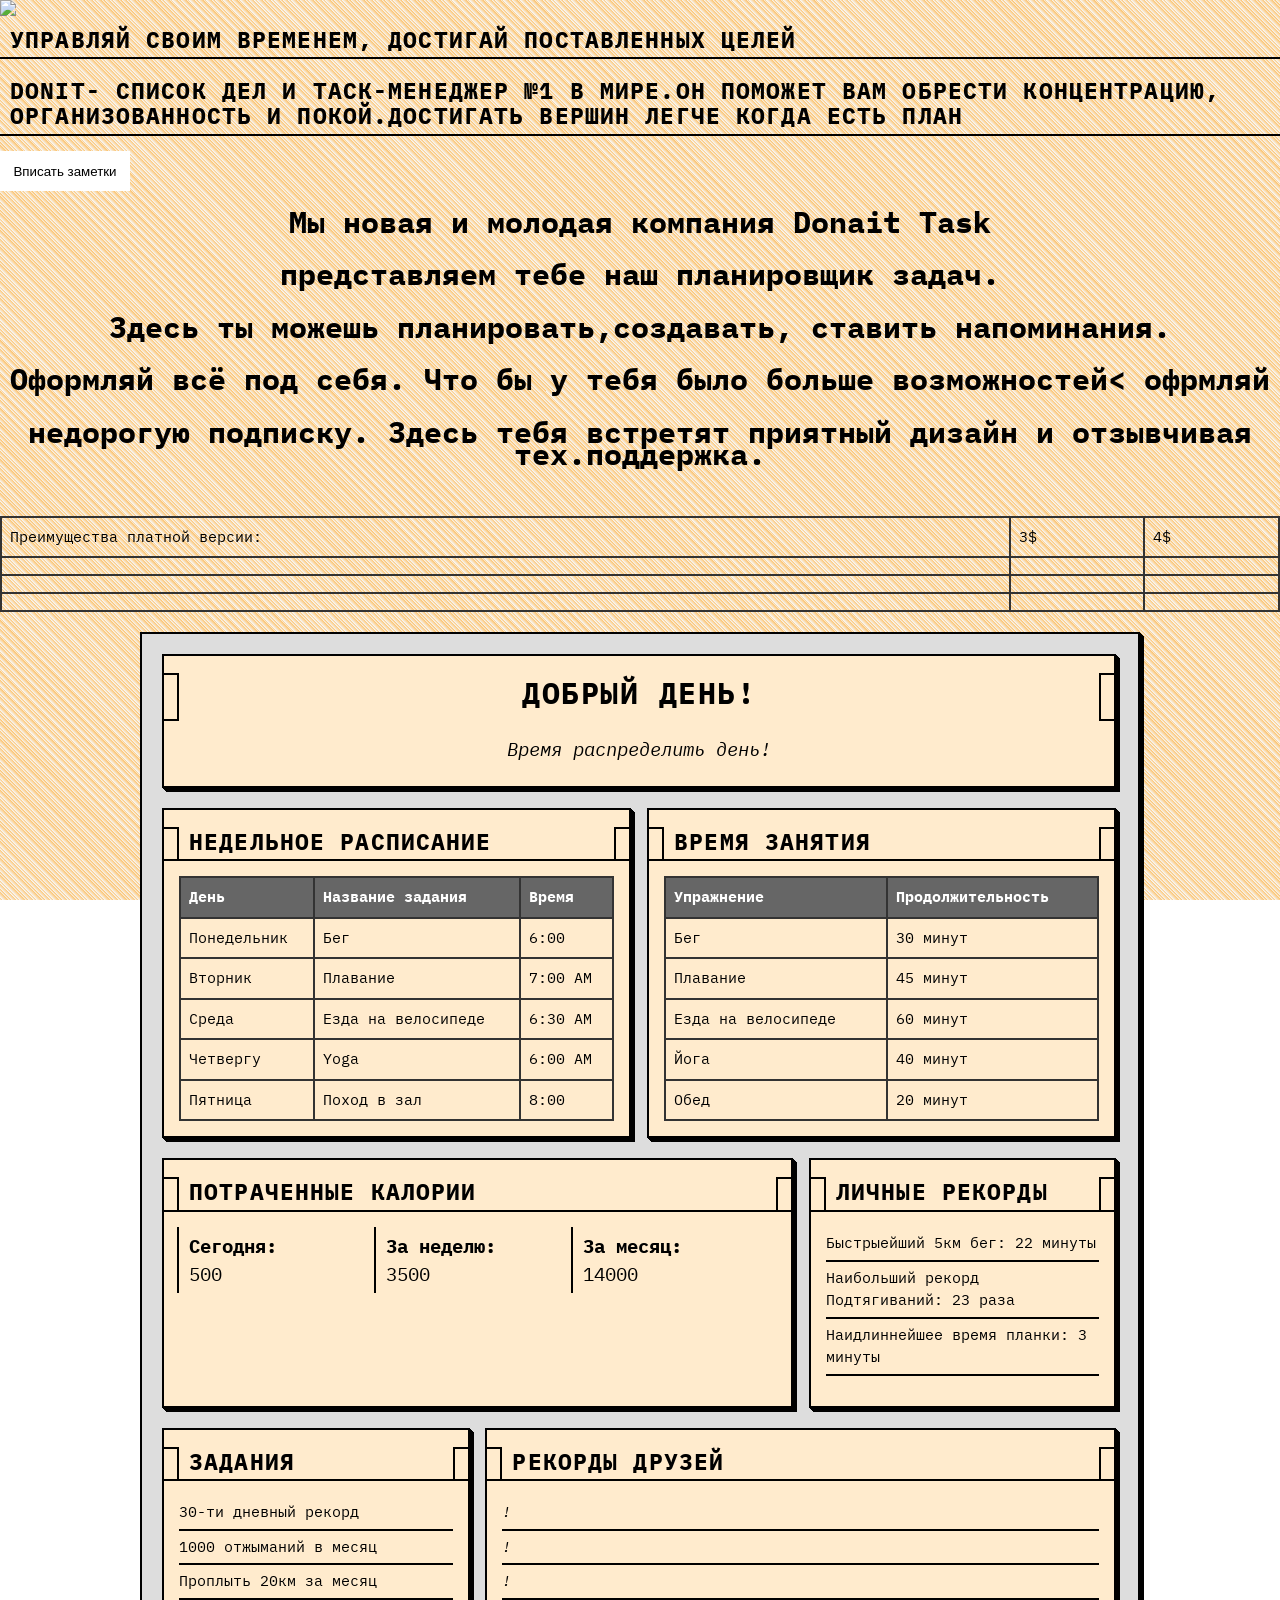
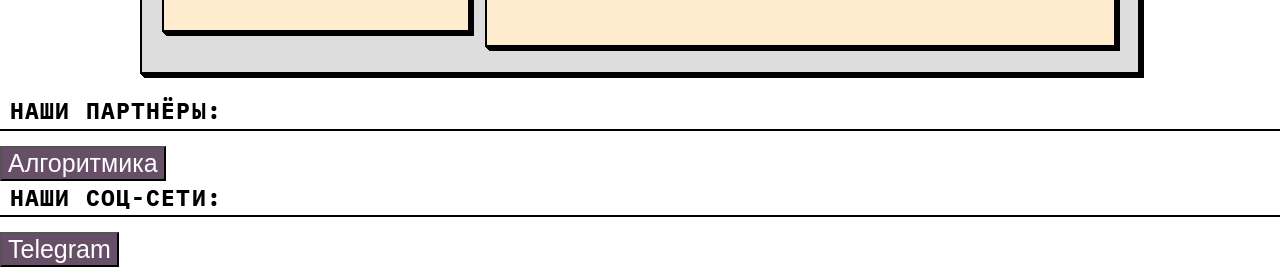
==== index.html @ 96be60a7 "Update index.html" ====
<!DOCTYPE html>
<head><link rel="stylesheet" href="style.css">
    <script src="script.js"></script></head>

<header>
    <img src="blob:https://web.tlgrm.app/0fb5d2e6-d842-43a3-a699-af53b377b1a2> 
    <div class='language-button'><img src="C:\Users\User\Downloads\free-icon-font-globe-3917538.png"></div>
</div>
</header> 

<body>
<main>
<h2>Управляй своим временем, достигай поставленных целей</h2>
<h2>Donit- список дел и таск-менеджер №1 в мире.Он поможет вам обрести концентрацию, организованность и покой.Достигать вершин легче когда есть план</h2>


</div>

<button class="start-btn" onclick="location.href='https://a1schann.github.io/doneit2/'">Вписать заметки</button>

<img src="" alt="">
<div class="mi"><h1 >Мы новая и молодая компания Donait Task<p> представляем тебе наш планировщик задач.<p> Здесь ты можешь планировать,создавать, ставить напоминания.<p> Оформляй всё под себя. Что бы у тебя было больше возможностей< офрмляй<p> недорогую подписку. Здесь тебя встретят приятный дизайн и отзывчивая тех.поддержка.</h1></div>

</main>
<table>
    <tr>
        <td>Преимущества платной версии:</td>
        <td>3$</td>
        <td>4$</td>
    </tr>
    <tr>
        <td></td>
        <td></td>
        <td></td>
    </tr>
    <tr>
        <td></td>
        <td></td>
        <td></td>
    </tr>
    <tr>
        <td></td>
        <td></td>
        <td></td>
    </tr>
</table>
<div class="dashboard">

    <div class="profile">
     <h2>Добрый день!</h2>
     <p>Время распределить день!</p>
   
    </div>
   
    <div class="schedule-table">
     <h2>Недельное расписание</h2>
     <div class="table-wrap">
      <table>
       <tr>
        <th>День</th>
        <th>Название задания</th>
        <th>Время</th>
       </tr>
       <tr>
        <td>Понедельник</td>
        <td>Бег</td>
        <td>6:00</td>
       </tr>
       <tr>
        <td>Вторник</td>
        <td>Плавание</td>
        <td>7:00 AM</td>
       </tr>
       <tr>
        <td>Среда</td>
        <td>Езда на велосипеде</td>
        <td>6:30 AM</td>
       </tr>
       <tr>
        <td>Четвергy</td>
        <td>Yoga</td>
        <td>6:00 AM</td>
       </tr>
       <tr>
        <td>Пятница</td>
        <td>Поход в зал</td>
        <td>8:00 </td>
       </tr>
      </table>
     </div>
    </div>
   
    <div class="exercise-table">
     <h2>Время занятия</h2>
     <div class="table-wrap">
      <table>
       <tr>
        <th>Упражнение</th>
        <th>Продолжительность</th>
       </tr>
       <tr>
        <td>Бег</td>
        <td>30 минут</td>
       </tr>
       <tr>
        <td>Плавание</td>
        <td>45 минут</td>
       </tr>
       <tr>
        <td>Езда на велосипеде</td>
        <td>60 минут</td>
       </tr>
       <tr>
        <td>Йога</td>
        <td>40 минут</td>
       </tr>
       <tr>
        <td>Обед</td>
        <td>20 минут</td>
       </tr>
      </table>
     </div>
    </div>
   
    <div class="calories">
     <h2>Потраченные калории</h2>
     <div><strong>Сегодня:</strong> 500</div>
     <div><strong>За неделю:</strong> 3500</div>
     <div><strong>За месяц:</strong> 14000</div>
    </div>
   
    <div class="personal-bests">
     <h2>Личные рекорды</h2>
     <ul>
      <li>Быстрыейший 5км бег: 22 минуты</li>
      <li>Наибольший рекорд Подтягиваний: 23 раза</li></li>
      <li>Наидлиннейшее время планки: 3 минуты</li>
     </ul>
    </div>
   
    <div class="challenges">
     <h2>Задания</h2>
     <ul>
      <li>30-ти дневный рекорд</li>
      <li>1000 отжыманий в месяц</li>
      <li>Проплыть 20км за месяц</li>
   
     </ul>
    </div>
   
    <div class="activity-feed">
     <h2>Рекорды друзей</h2>
     <ul>
      <li>!</li>
      <li>!</li>
      <li>!</li>
     </ul>
    </div>
   
   </div>
   
   </body>


<footer>
    <h2>Наши партнёры:</h2>
    <button class="btn-16" onclick="location.href='https://algoritmika.org/ru'">Алгоритмика</button>

    <h2>Наши соц-сети:</h2>
    <button class="btn-15" onclick="location.href='https://t.me/doneitPlan'">Telegram</button>
</footer>
</html>
---- style.css ----
@import url("https://fonts.googleapis.com/css2?family=IBM+Plex+Mono:ital,wght@0,400;0,700;1,400;1,700&display=swap");

*,
*::before,
*::after {
	box-sizing: border-box;
}

::selection {
	background: #333;
	color: #eee;
}

body {
	font-family: "IBM Plex Mono", monospace;
	
	margin: 0;
	position: relative;
	line-height: 1.5em;
	font-size: 15px;
	background: repeating-linear-gradient(
		45deg,
		#f7f7f7,
		#fcc573 2px,
		#f7f7f7 2px,
		#fcc573 6px
	);
	background-attachment: fixed;
}

.dashboard {
	display: grid;
	grid-template-columns: repeat(6, 15.25%);
	grid-gap: 0 1.67%;
	margin: 20px auto;
	padding: 20px;
	border: 2px solid;
	width: 1000px;
	max-width: calc(100% - 40px);
	background: #ddd;
	box-shadow: 1px 1px, 2px 2px, 3px 3px, 4px 4px;
}

.dashboard > div {
	margin-bottom: 20px;
	padding: 15px;
	background-color: #FFEBCD;
	border: 2px solid;
	grid-column: 1 / 7;
	box-shadow: inherit;
}

.dashboard > div:hover {
	background: #fff;
	color: black;
	
}

.dashboard > div:last-of-type {
	margin-bottom: 5px;
	
}

.table-wrap {
	max-width: 100%;
	overflow-x: auto;
	
}

h2 {
	font-size: 1.5em;
	line-height: 1.1em;
	text-transform: uppercase;
	letter-spacing: 0.05em;
	margin-top: 0;
	padding: 5px 10px;
	margin-bottom: 15px;
	border-bottom: 2px solid;
	position: relative;
}

h2::before,
h2::after {
	content: "";
	position: absolute;
	bottom: -2px;
	width: 15px;
	height: 100%;
	left: -15px;
	border: 2px solid;
	border-left: none;
	vertical-align: text-bottom;
}

h2::after {
	left: unset;
	right: -15px;
	border-right: none;
	border-left: 2px solid;
}

table {
	width: 100%;
	border-collapse: collapse;
}

th,
td {
	border: 2px solid #333;
	padding: 8px;
	text-align: left;
}

tr:hover td {
	background: #eee;
}

th {
	background-color: #666;
	color: #fff;
}

ul {
	list-style-type: none;
	padding: 0;
}

li {
	padding: 5px 0;
	border-bottom: 2px solid;
}

.calories div {
	font-size: 1.25em;
	line-height: 1.5em;
	border-bottom: 2px solid;
	padding: 5px 0;
}

.profile {
	text-align: center;
}

.profile h2 {
	font-size: 2em;
	padding-bottom: 10px;
	border: none;
}

.profile p {
	font-size: 1.25em;
	font-style: italic;
	margin-bottom: 10px;
}

.dashboard .activity-feed li {
	font-style: italic;
}

@media (min-width: 767px) {
	.dashboard .schedule-table {
		grid-column: 1 / 4;
	}
	.dashboard .exercise-table {
		grid-column: 4 / 7;
	}
	.dashboard .calories {
		grid-column: 1 / 5;
	}
	.dashboard .personal-bests {
		grid-column: 5 / 7;
	}
	.dashboard .challenges {
		grid-column: 1 / 3;
	}
	.dashboard .activity-feed {
		grid-column: 3 / 7;
	}
	.calories div {
		width: 33.333%;
		float: left;
		display: grid;
		border-left: 2px solid;
		padding-left: 10px;
		margin-left: -2px;
		border-bottom: none;
	}
}



.dashboard .profile button {
	display: none;
}

.dashboard button {
	appearance: none;
	border: inherit;
	color: inherit;
	font-family: arial;
	font-size: 24px;
	line-height: 1.1em;
	width: 1.2em;
	height: 1.2em;
	padding: 0;
	text-align: center;
	float: right;
	z-index: 9;
	position: relative;
	background: #eee;
}

.dashboard button:hover {
	background: #666;
	border-color: #666;
	color: white;
}

@media (min-width: 767px) {
	.profile + .personal-bests + div,
	.profile + .exercise-table + div,
	.schedule-table + div {
		grid-column: 4 / 7 !important;
	}
	.profile + .personal-bests,
	.profile + .exercise-table {
		grid-column: 1 / 4;
	}
	.profile + div + div + .personal-bests,
	.profile + .exercise-table + .calories + div {
		grid-column: 1 / 3;
	}
	.profile + div + div + .personal-bests + div,
	.profile + .exercise-table + .calories + div + div {
		grid-column: 3 / 5;
	}
	.profile + div + div + .personal-bests + div + div,
	.profile + .exercise-table + .calories + div + div + div {
		grid-column: 5 / 7;
	}
}

  #language-button {
    background-color: #fff;
    color: #000;
    border: none;
    padding: 10px;
    border-radius: 5px;
    cursor: pointer;
  }

  .start-btn {
    width: 130px;
    height: 40px;
    line-height: 42px;
    padding: 0;
    border: none;
    background: rgb(255, 255, 255);
  background: linear-gradient(0deg, rgb(255, 255, 255) 0%, rgb(255, 255, 255) 100%);
  }
  .start-btn:hover {
    color: #000000;
    background: transparent;
    box-shadow:none;
    border: 2px solid grey;
    background-color: lightgrey;
  }
  .start-btn:before,
  .start-btn:after{
    content:'';
    position:absolute;
    top:0;
    right:0;
    height:2px;
    width:0;
    background: #ffffff;
    box-shadow:
     -1px -1px 5px 0px #fff,
     7px 7px 20px 0px #0003,
     4px 4px 5px 0px #0002;
    transition:400ms ease all;
  }
  .start-btn:after{
    right:inherit;
    top:inherit;
    left:0;
    bottom:0;
  }
  .start-btn:hover:before,
  .start-btn:hover:after{
    width:100%;
    transition:800ms ease all;
  }

  .mi{
    display: flex;
    justify-content: center;
    text-align: center;
  }

  .btn-16{
    color: rgb(255, 255, 255);
    background-color: rgb(103, 80, 103);
    font-size: 25px;
  }

  .btn-16:hover{
    font-size: 30px;
    color: rgb(0, 0, 0);
    background-color: rgb(208, 0, 208);
  }

  .btn-15{
    color: rgb(255, 255, 255);
    background-color: rgb(103, 80, 103);
    font-size: 25px;
  }

  .btn-15:hover{
    font-size: 30px;
    color: rgb(255, 255, 255);
    background-color: blue;
  }

  .btn-14{
    color: rgb(0, 0, 0);
    background-color: rgb(152, 144, 152);
    font-size: 40px;
  }
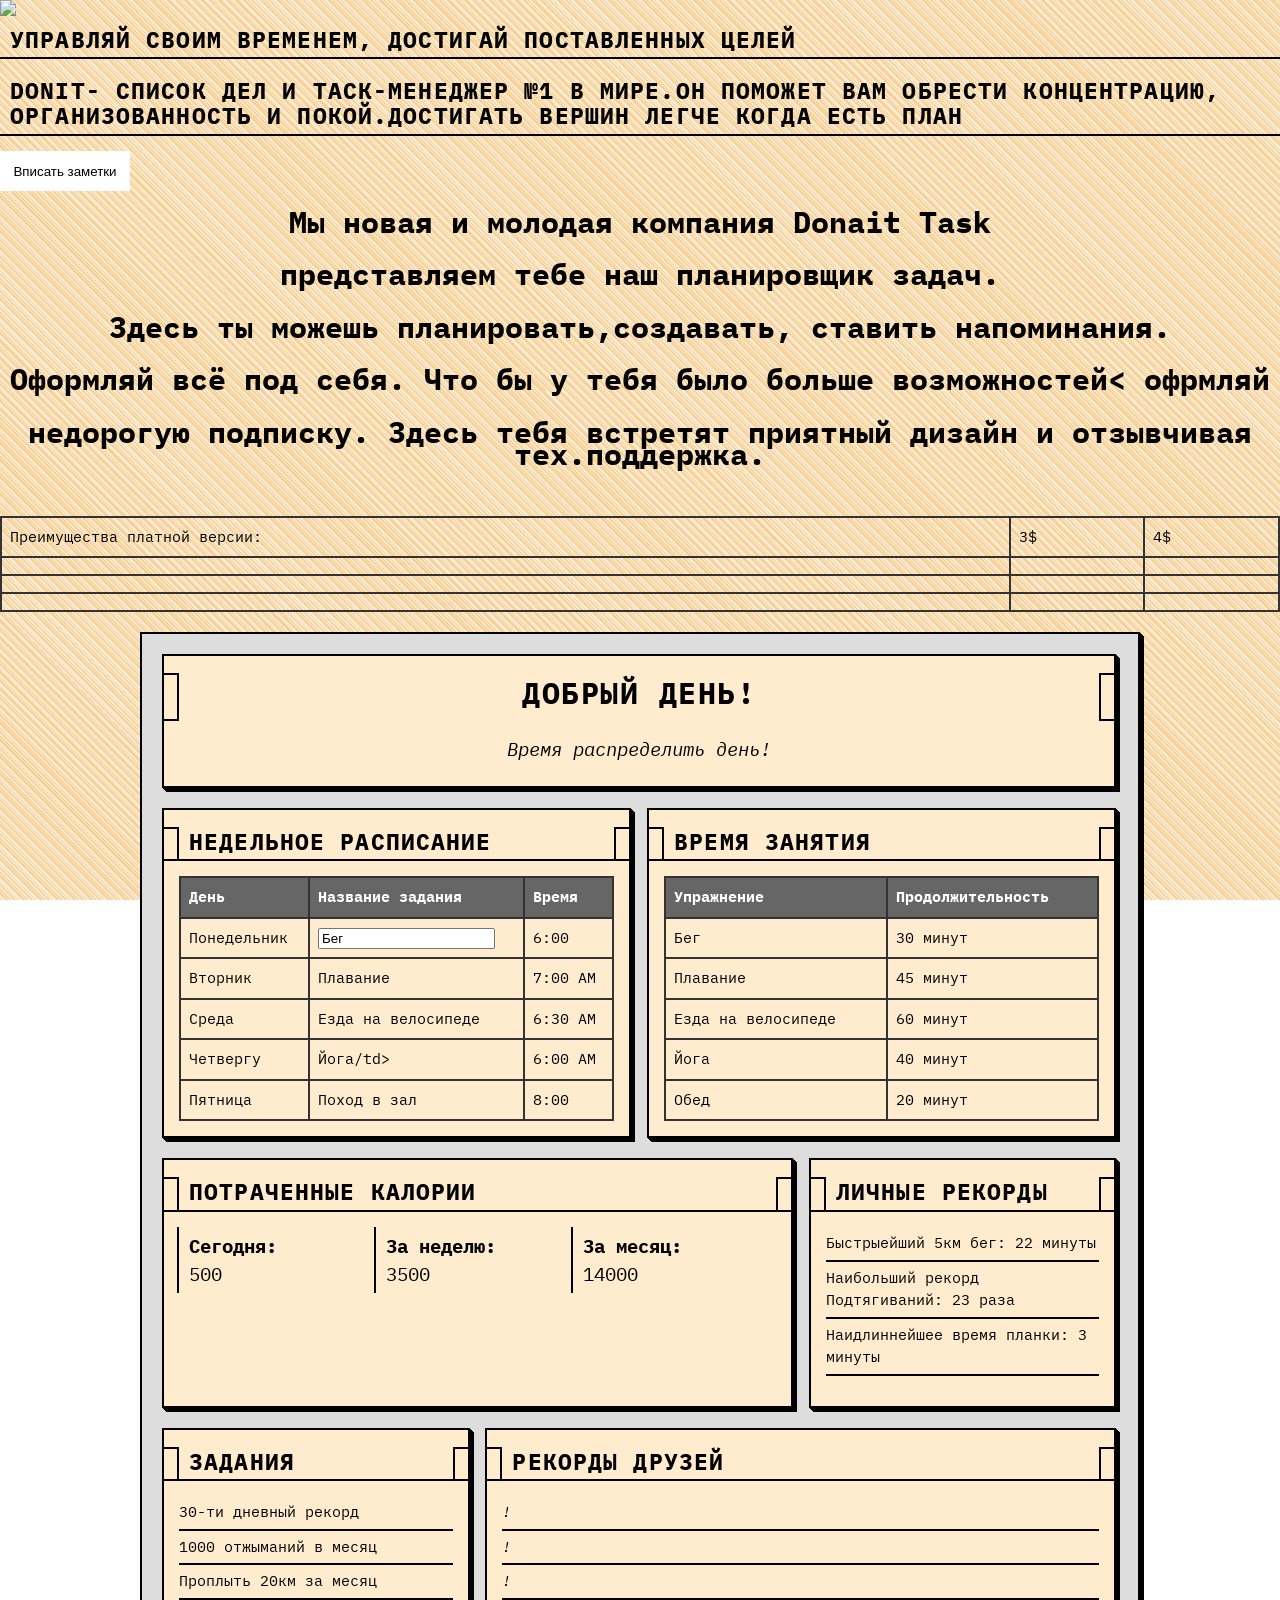
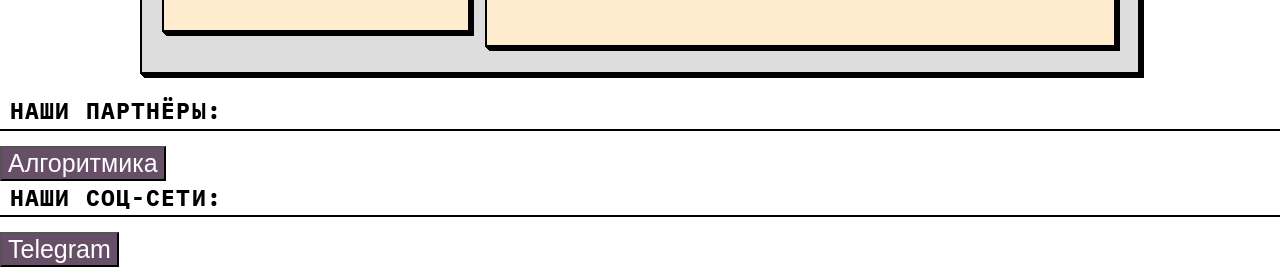
==== commit 498346ed: "Update index.html" ====
--- a/index.html
+++ b/index.html
@@ -63,7 +63,7 @@
        </tr>
        <tr>
         <td>Понедельник</td>
-        <td>Бег</td>
+        <td> <input type="text" name="input" value="Бег" /></td>
         <td>6:00</td>
        </tr>
        <tr>
@@ -78,7 +78,7 @@
        </tr>
        <tr>
         <td>Четвергy</td>
-        <td>Yoga</td>
+        <td>Йога/td>
         <td>6:00 AM</td>
        </tr>
        <tr>
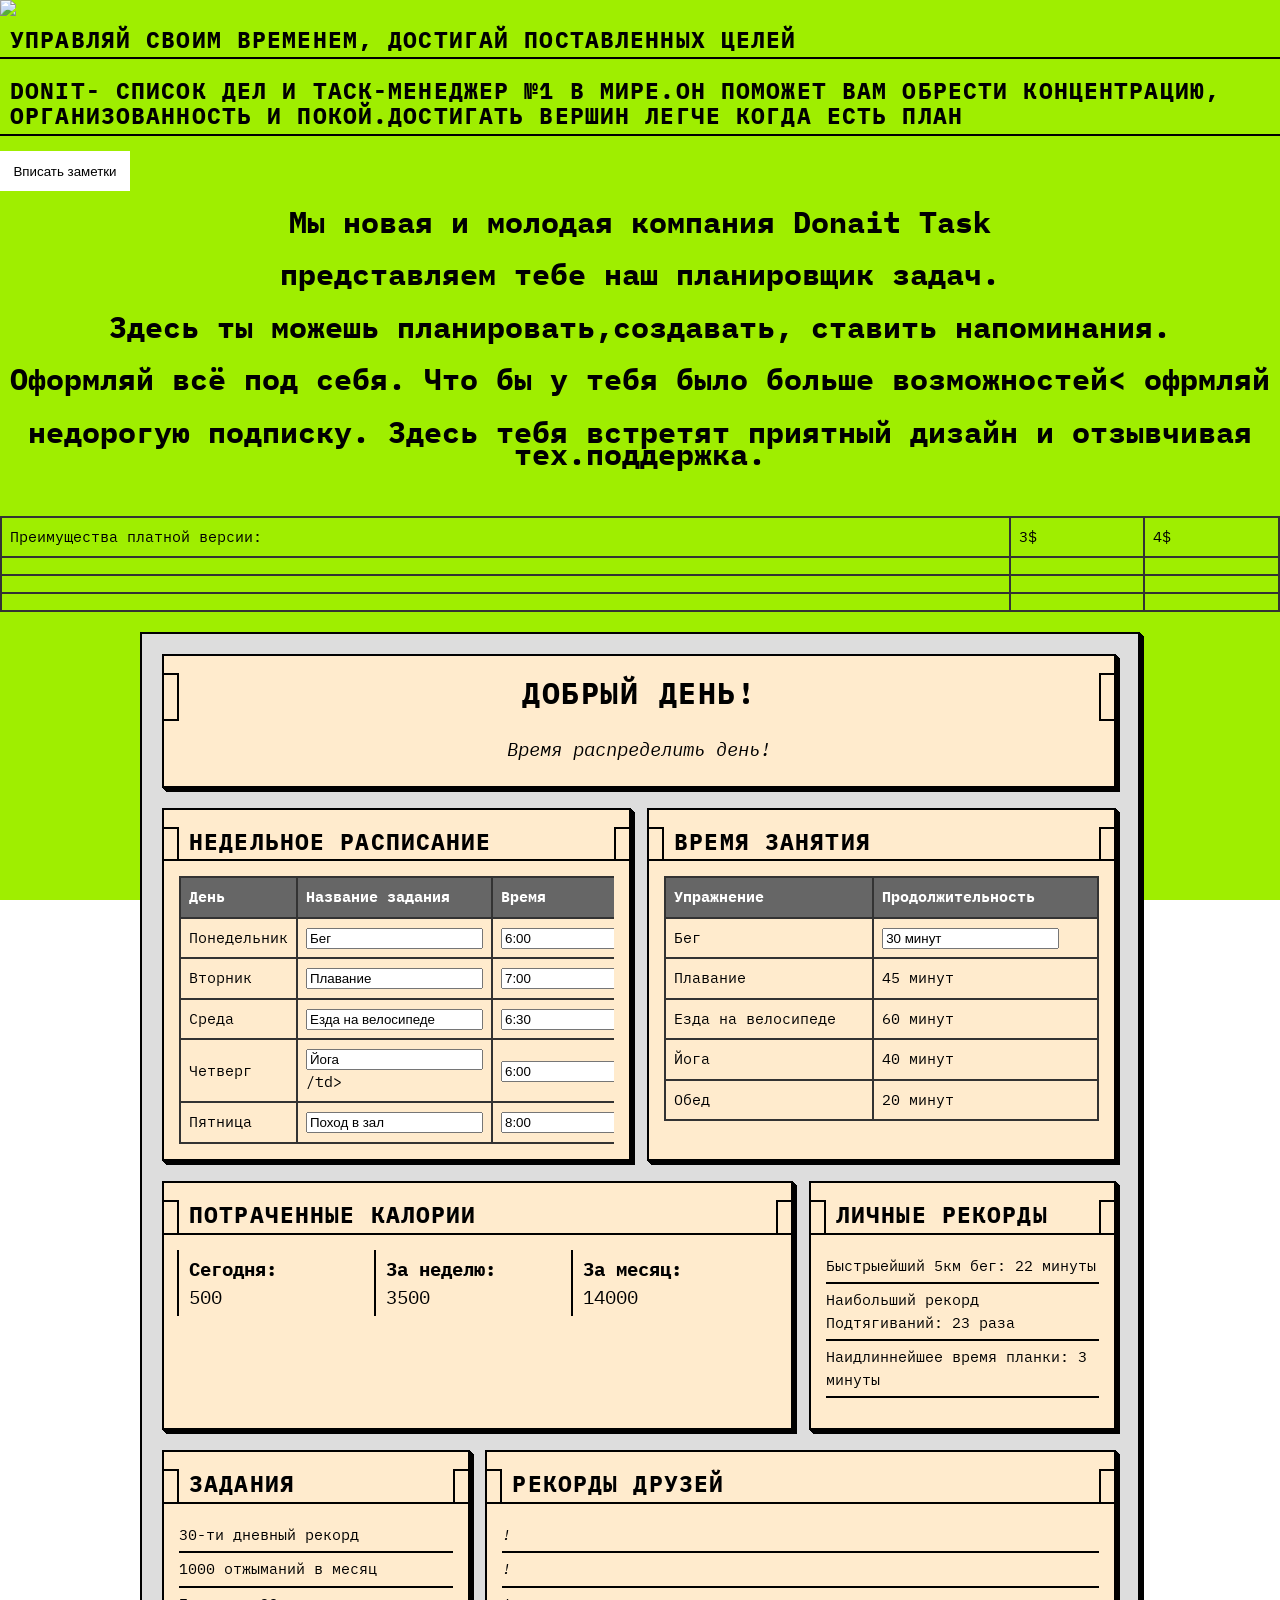
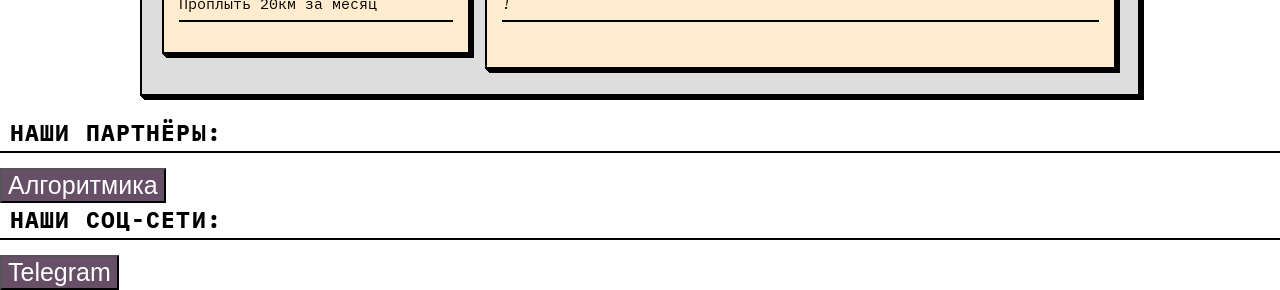
==== commit 9fd837bd: "Update index.html" ====
--- a/index.html
+++ b/index.html
@@ -64,27 +64,27 @@
        <tr>
         <td>Понедельник</td>
         <td> <input type="text" name="input" value="Бег" /></td>
-        <td>6:00</td>
+        <td><input type="text" name="input" value="6:00" /></td>
        </tr>
        <tr>
         <td>Вторник</td>
-        <td>Плавание</td>
-        <td>7:00 AM</td>
+        <td><input type="text" name="input" value="Плавание" /></td>
+        <td><input type="text" name="input" value="7:00" /></td>
        </tr>
        <tr>
         <td>Среда</td>
-        <td>Езда на велосипеде</td>
-        <td>6:30 AM</td>
+        <td><input type="text" name="input" value="Езда на велосипеде" /></td>
+        <td><input type="text" name="input" value="6:30" /></td>
        </tr>
        <tr>
-        <td>Четвергy</td>
-        <td>Йога/td>
-        <td>6:00 AM</td>
+        <td>Четверг</td>
+        <td><input type="text" name="input" value="Йога" />/td>
+        <td><input type="text" name="input" value="6:00" /></td>
        </tr>
        <tr>
         <td>Пятница</td>
-        <td>Поход в зал</td>
-        <td>8:00 </td>
+        <td><input type="text" name="input" value="Поход в зал" /></td>
+        <td><input type="text" name="input" value="8:00" /> </td>
        </tr>
       </table>
      </div>
@@ -100,7 +100,7 @@
        </tr>
        <tr>
         <td>Бег</td>
-        <td>30 минут</td>
+        <td><input type="text" name="input" value="30 минут" /></td>
        </tr>
        <tr>
         <td>Плавание</td>
--- a/style.css
+++ b/style.css
@@ -22,10 +22,10 @@
 	font-size: 15px;
 	background: repeating-linear-gradient(
 		45deg,
-		#f7f7f7,
-		#fcc573 2px,
-		#f7f7f7 2px,
-		#fcc573 6px
+		#9FEE00,
+		#9FEE00 2px,
+		#9FEE00 2px,
+		#9FEE00 6px
 	);
 	background-attachment: fixed;
 }
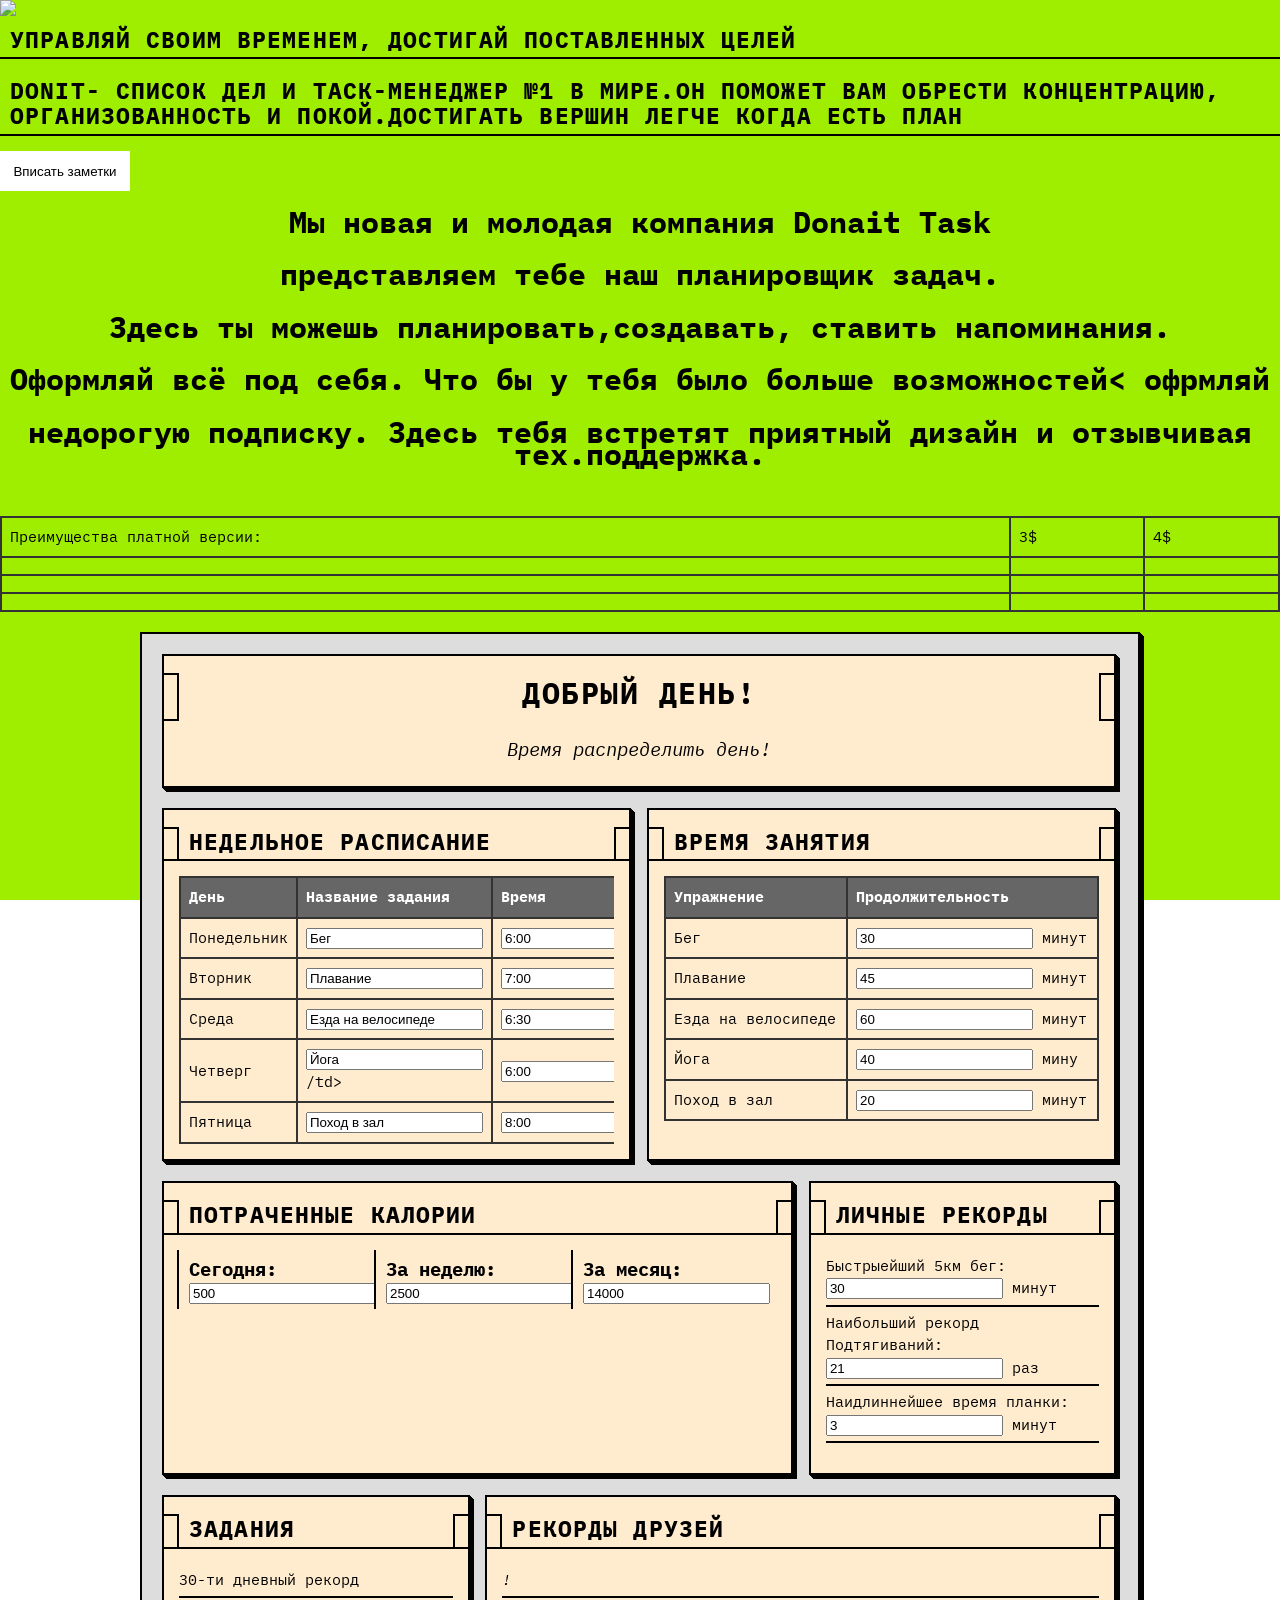
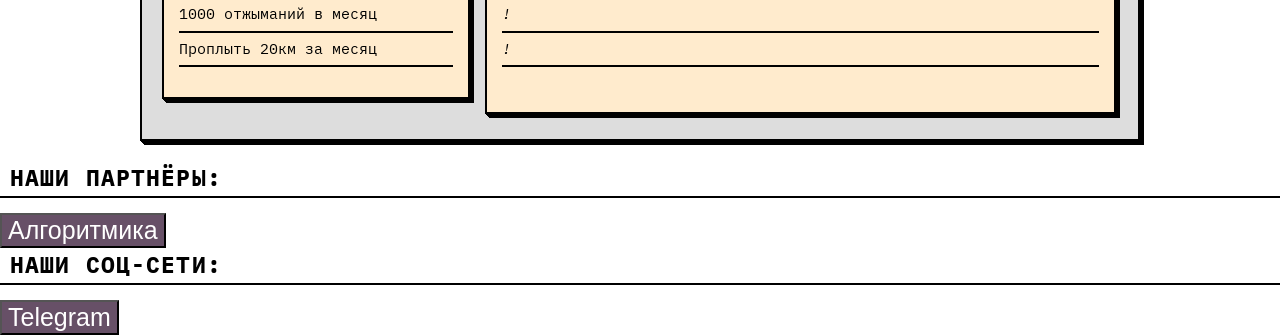
==== commit 7e166100: "Update index.html" ====
--- a/index.html
+++ b/index.html
@@ -63,28 +63,28 @@
        </tr>
        <tr>
         <td>Понедельник</td>
-        <td> <input type="text" name="input" value="Бег" /></td>
-        <td><input type="text" name="input" value="6:00" /></td>
+        <td>  <input id="oneBook" type="text" name="input" value="Бег" /></td>
+        <td> <input id="oneBook" type="text" name="input" value="6:00" /></td>
        </tr>
        <tr>
         <td>Вторник</td>
-        <td><input type="text" name="input" value="Плавание" /></td>
-        <td><input type="text" name="input" value="7:00" /></td>
+        <td> <input id="oneBook" type="text" name="input" value="Плавание" /></td>
+        <td> <input id="oneBook" type="text" name="input" value="7:00" /></td>
        </tr>
        <tr>
         <td>Среда</td>
-        <td><input type="text" name="input" value="Езда на велосипеде" /></td>
-        <td><input type="text" name="input" value="6:30" /></td>
+        <td> <input id="oneBook" type="text" name="input" value="Езда на велосипеде" /></td>
+        <td> <input id="oneBook"type="text" name="input" value="6:30" /></td>
        </tr>
        <tr>
         <td>Четверг</td>
-        <td><input type="text" name="input" value="Йога" />/td>
-        <td><input type="text" name="input" value="6:00" /></td>
+        <td> <input id="oneBook" type="text" name="input" value="Йога" />/td>
+        <td> <input id="oneBook"type="text" name="input" value="6:00" /></td>
        </tr>
        <tr>
         <td>Пятница</td>
-        <td><input type="text" name="input" value="Поход в зал" /></td>
-        <td><input type="text" name="input" value="8:00" /> </td>
+        <td> <input id="oneBook" type="text" name="input" value="Поход в зал" /></td>
+        <td> <input id="oneBook" type="text" name="input" value="8:00" /> </td>
        </tr>
       </table>
      </div>
@@ -100,23 +100,23 @@
        </tr>
        <tr>
         <td>Бег</td>
-        <td><input type="text" name="input" value="30 минут" /></td>
+        <td> <input id="oneBook" type="text" name="input" value="30" /> минут</td>
        </tr>
        <tr>
         <td>Плавание</td>
-        <td>45 минут</td>
+        <td><input id="oneBook" type="text" name="input" value="45" /> минут</td>
        </tr>
        <tr>
         <td>Езда на велосипеде</td>
-        <td>60 минут</td>
+        <td><input id="oneBook" type="text" name="input" value="60" /> минут</td>
        </tr>
        <tr>
         <td>Йога</td>
-        <td>40 минут</td>
+        <td><input id="oneBook" type="text" name="input" value="40" /> мину</td>
        </tr>
        <tr>
-        <td>Обед</td>
-        <td>20 минут</td>
+        <td>Поход в зал</td>
+        <td><input id="oneBook" type="text" name="input" value="20" /> минут</td>
        </tr>
       </table>
      </div>
@@ -124,17 +124,17 @@
    
     <div class="calories">
      <h2>Потраченные калории</h2>
-     <div><strong>Сегодня:</strong> 500</div>
-     <div><strong>За неделю:</strong> 3500</div>
-     <div><strong>За месяц:</strong> 14000</div>
+     <div><strong>Сегодня:</strong> <input id="oneBook" type="text" name="input" value="500" /></div>
+     <div><strong>За неделю:</strong> <input id="oneBook" type="text" name="input" value="2500" /></div>
+     <div><strong>За месяц:</strong> <input id="oneBook" type="text" name="input" value="14000" /></div>
     </div>
    
     <div class="personal-bests">
      <h2>Личные рекорды</h2>
      <ul>
-      <li>Быстрыейший 5км бег: 22 минуты</li>
-      <li>Наибольший рекорд Подтягиваний: 23 раза</li></li>
-      <li>Наидлиннейшее время планки: 3 минуты</li>
+      <li>Быстрыейший 5км бег:<input id="oneBook" type="text" name="input" value="30" /> минут</li>
+      <li>Наибольший рекорд Подтягиваний:<input id="oneBook" type="text" name="input" value="21" /> раз</li></li>
+      <li>Наидлиннейшее время планки: <input id="oneBook" type="text" name="input" value="3" /> минут</li>
      </ul>
     </div>
    
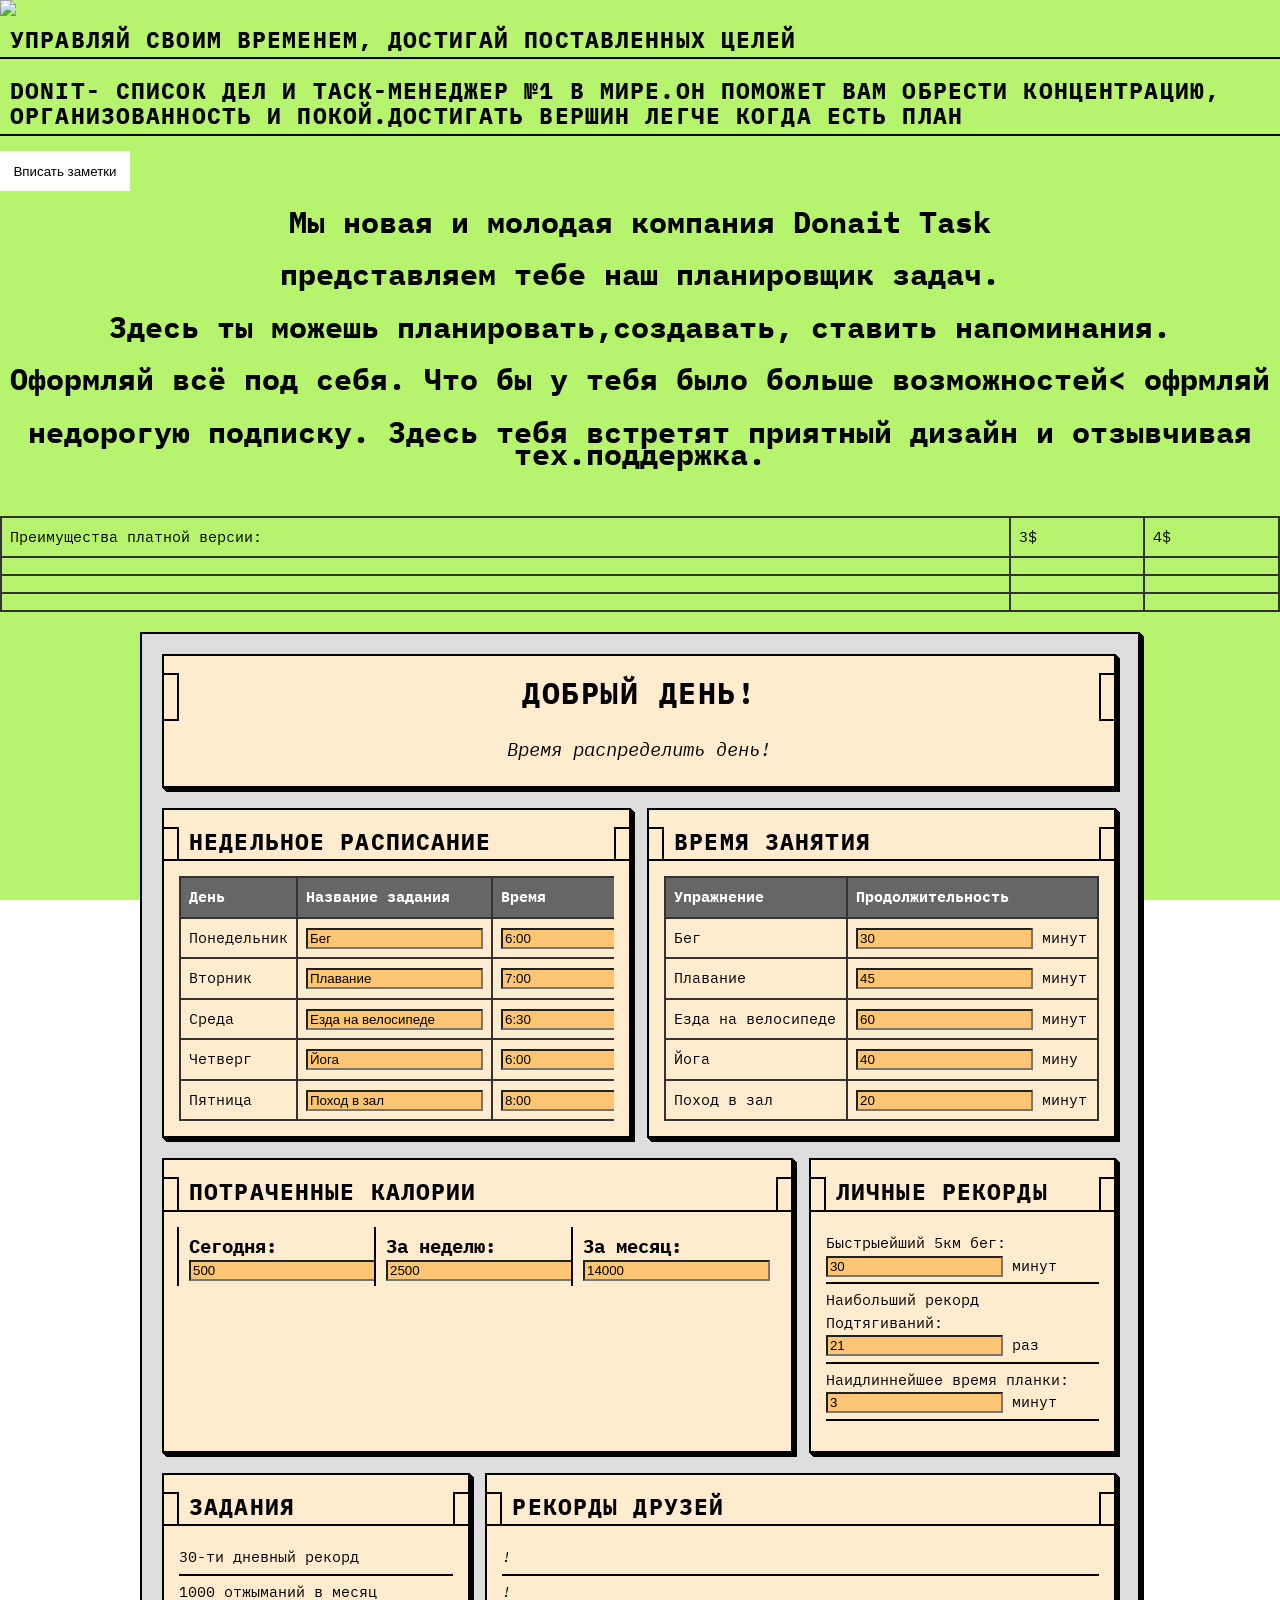
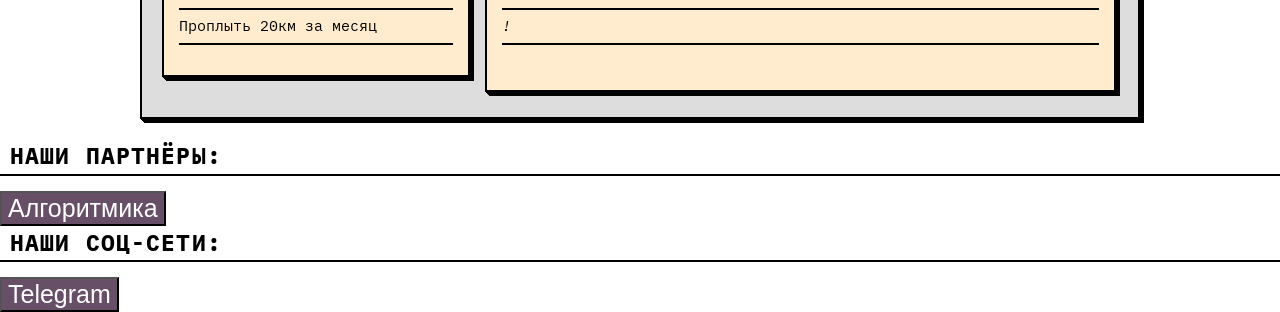
==== commit 0e187970: "Update index.html" ====
--- a/index.html
+++ b/index.html
@@ -78,7 +78,7 @@
        </tr>
        <tr>
         <td>Четверг</td>
-        <td> <input id="oneBook" type="text" name="input" value="Йога" />/td>
+        <td> <input id="oneBook" type="text" name="input" value="Йога" /></td>
         <td> <input id="oneBook"type="text" name="input" value="6:00" /></td>
        </tr>
        <tr>
--- a/style.css
+++ b/style.css
@@ -15,17 +15,20 @@
 
 body {
 	font-family: "IBM Plex Mono", monospace;
-	
+	#oneBook{
+        background-color: #fcc573;
+        
+}
 	margin: 0;
 	position: relative;
 	line-height: 1.5em;
 	font-size: 15px;
 	background: repeating-linear-gradient(
 		45deg,
-		#9FEE00,
-		#9FEE00 2px,
-		#9FEE00 2px,
-		#9FEE00 6px
+		#B7F46E,
+		#B7F46E 2px,
+		#B7F46E 2px,
+		#B7F46E 6px
 	);
 	background-attachment: fixed;
 }
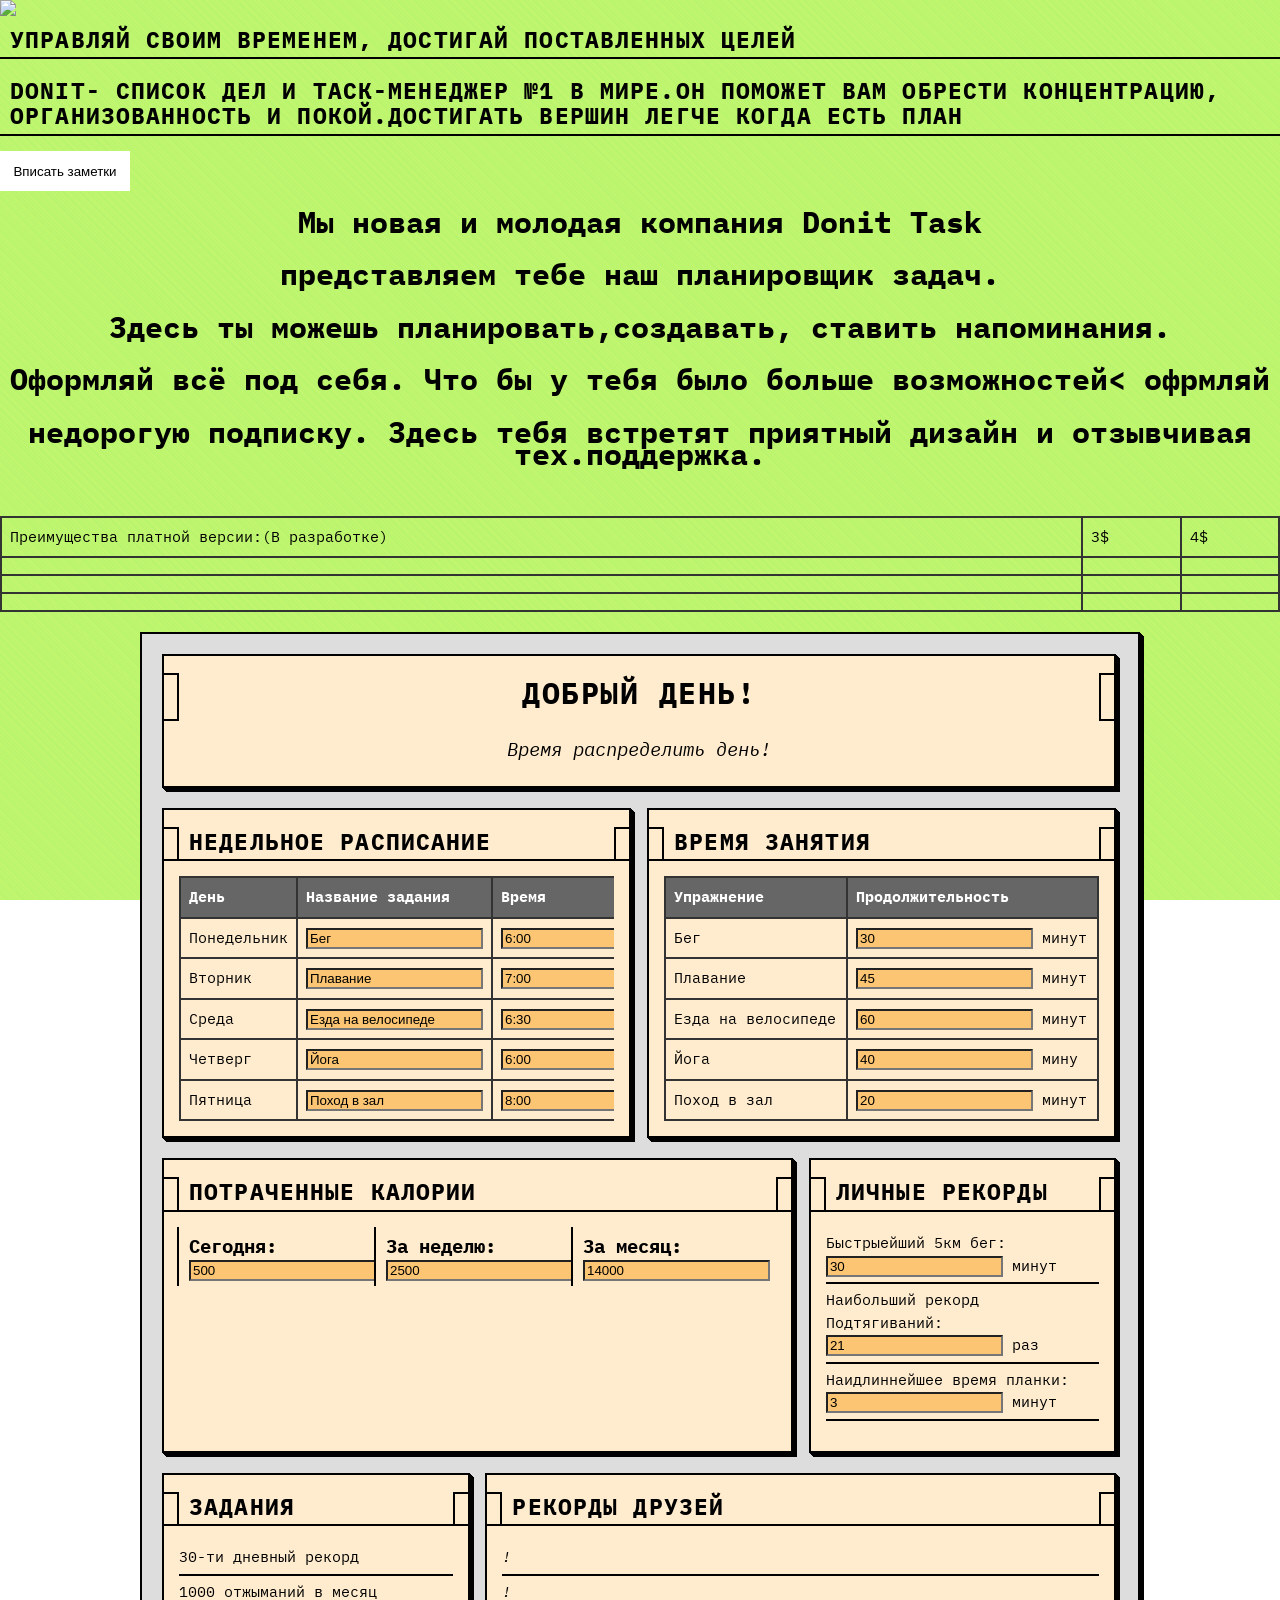
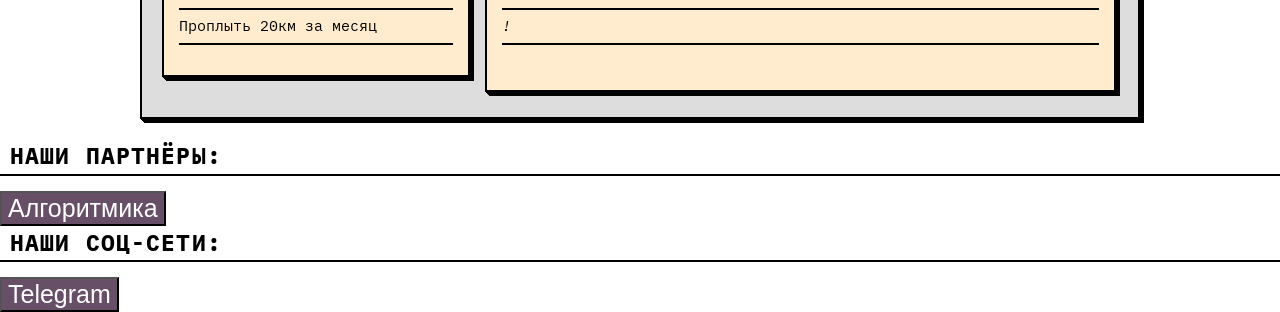
==== commit 0450e77c: "Update index.html" ====
--- a/index.html
+++ b/index.html
@@ -19,12 +19,12 @@
 <button class="start-btn" onclick="location.href='https://a1schann.github.io/doneit2/'">Вписать заметки</button>
 
 <img src="" alt="">
-<div class="mi"><h1 >Мы новая и молодая компания Donait Task<p> представляем тебе наш планировщик задач.<p> Здесь ты можешь планировать,создавать, ставить напоминания.<p> Оформляй всё под себя. Что бы у тебя было больше возможностей< офрмляй<p> недорогую подписку. Здесь тебя встретят приятный дизайн и отзывчивая тех.поддержка.</h1></div>
+<div class="mi"><h1 >Мы новая и молодая компания Donit Task<p> представляем тебе наш планировщик задач.<p> Здесь ты можешь планировать,создавать, ставить напоминания.<p> Оформляй всё под себя. Что бы у тебя было больше возможностей< офрмляй<p> недорогую подписку. Здесь тебя встретят приятный дизайн и отзывчивая тех.поддержка.</h1></div>
 
 </main>
 <table>
     <tr>
-        <td>Преимущества платной версии:</td>
+        <td>Преимущества платной версии:(В разработке)</td>
         <td>3$</td>
         <td>4$</td>
     </tr>
--- a/style.css
+++ b/style.css
@@ -25,9 +25,9 @@
 	font-size: 15px;
 	background: repeating-linear-gradient(
 		45deg,
-		#B7F46E,
+		#C4F66F,
 		#B7F46E 2px,
-		#B7F46E 2px,
+		#C4F66F 2px,
 		#B7F46E 6px
 	);
 	background-attachment: fixed;
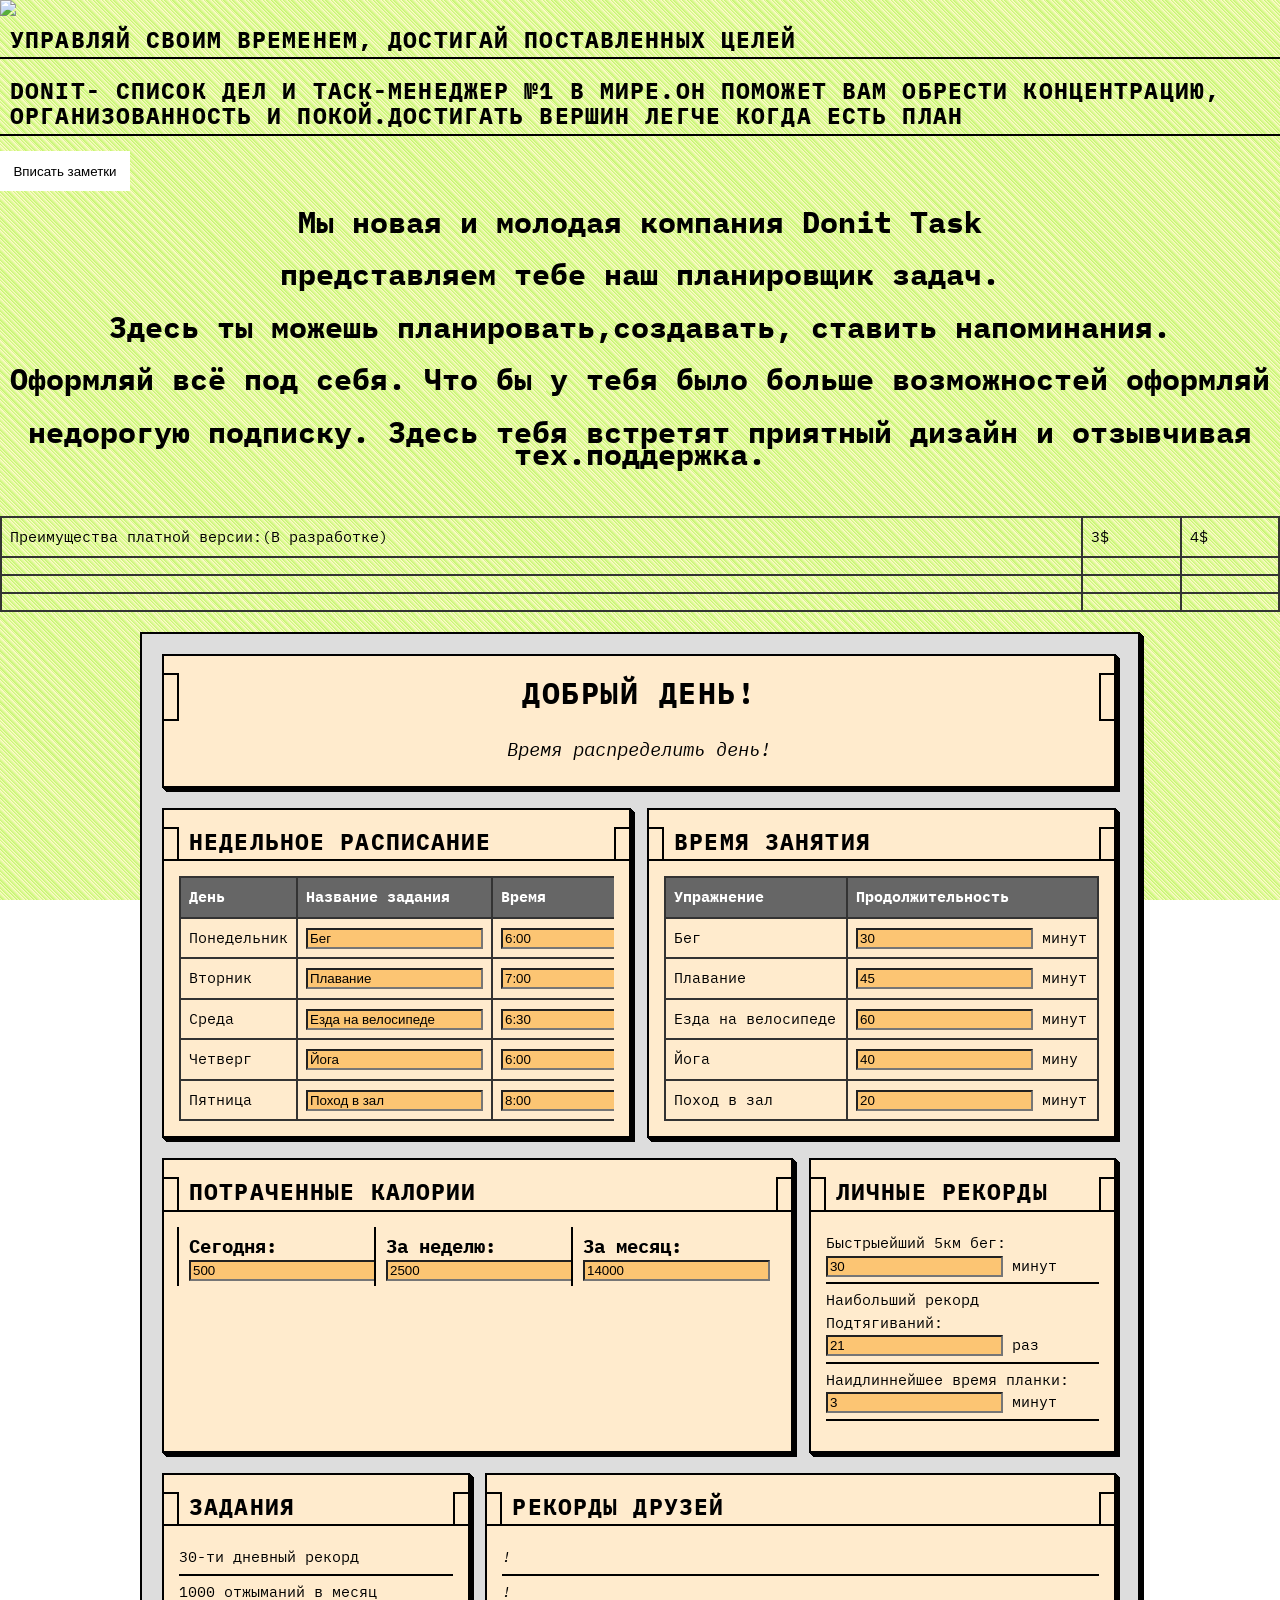
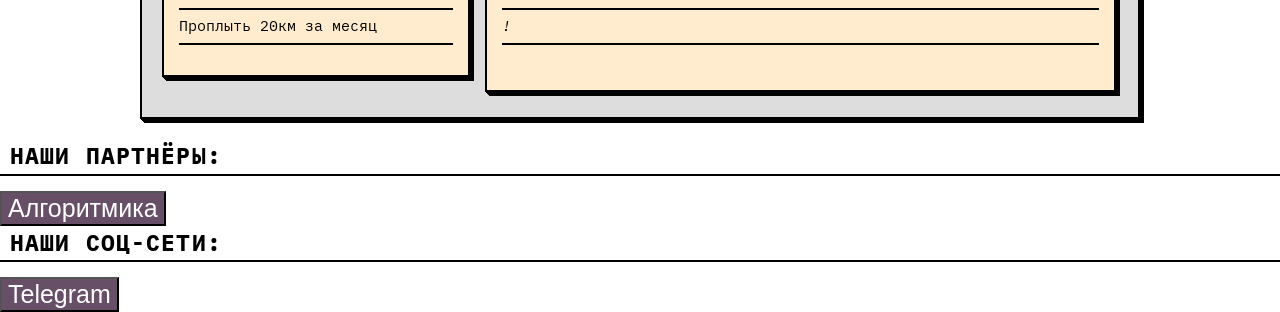
==== commit 8befba48: "Update index.html" ====
--- a/index.html
+++ b/index.html
@@ -19,7 +19,7 @@
 <button class="start-btn" onclick="location.href='https://a1schann.github.io/doneit2/'">Вписать заметки</button>
 
 <img src="" alt="">
-<div class="mi"><h1 >Мы новая и молодая компания Donit Task<p> представляем тебе наш планировщик задач.<p> Здесь ты можешь планировать,создавать, ставить напоминания.<p> Оформляй всё под себя. Что бы у тебя было больше возможностей< офрмляй<p> недорогую подписку. Здесь тебя встретят приятный дизайн и отзывчивая тех.поддержка.</h1></div>
+<div class="mi"><h1 >Мы новая и молодая компания Donit Task<p> представляем тебе наш планировщик задач.<p> Здесь ты можешь планировать,создавать, ставить напоминания.<p> Оформляй всё под себя. Что бы у тебя было больше возможностей оформляй<p> недорогую подписку. Здесь тебя встретят приятный дизайн и отзывчивая тех.поддержка.</h1></div>
 
 </main>
 <table>
--- a/style.css
+++ b/style.css
@@ -26,9 +26,9 @@
 	background: repeating-linear-gradient(
 		45deg,
 		#C4F66F,
-		#B7F46E 2px,
+		#FFFACC 2px,
 		#C4F66F 2px,
-		#B7F46E 6px
+		#FFFACC 6px
 	);
 	background-attachment: fixed;
 }
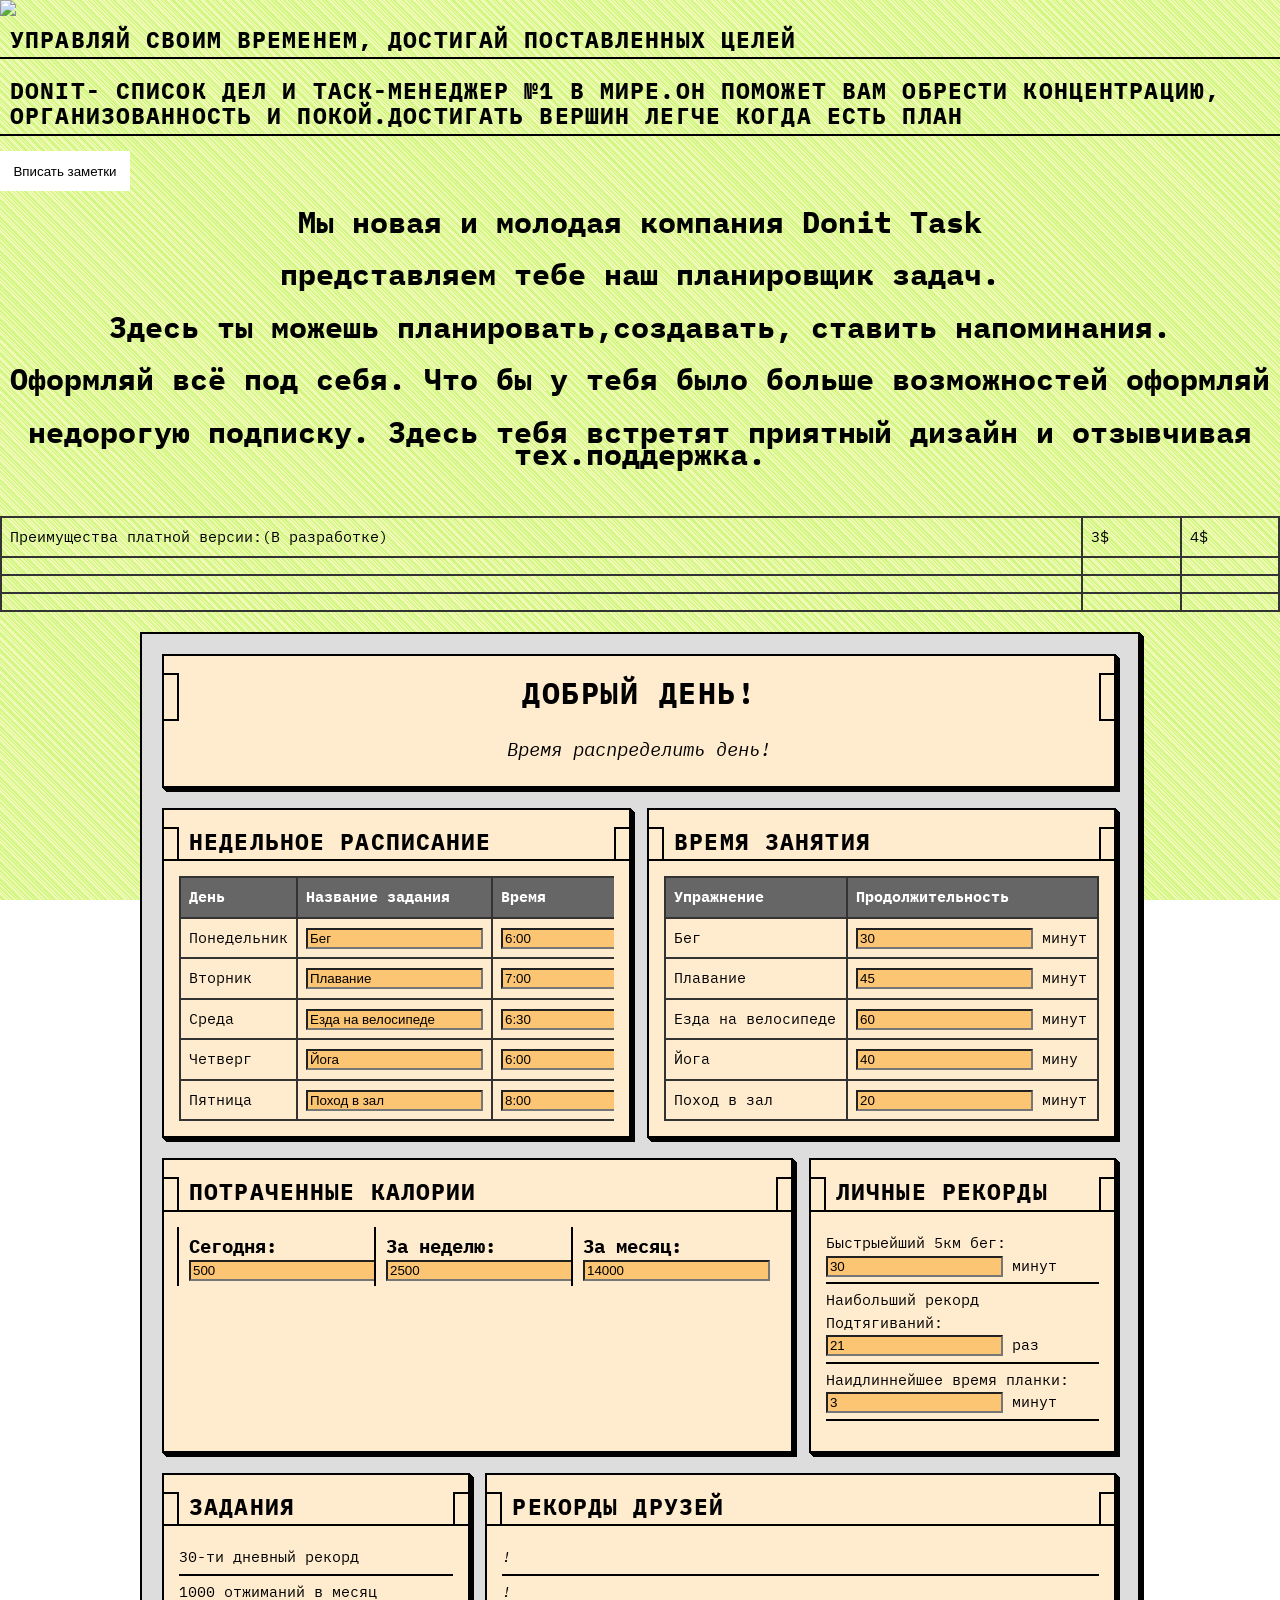
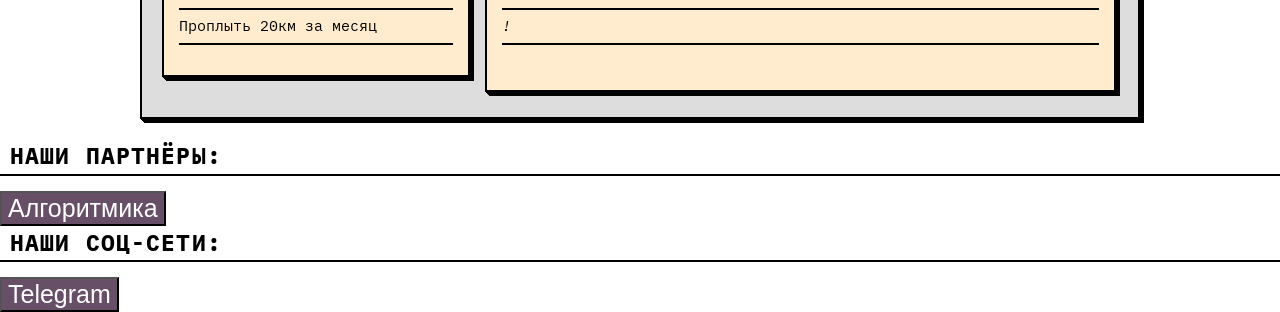
==== commit 6f4a4714: "Update index.html" ====
--- a/index.html
+++ b/index.html
@@ -142,7 +142,7 @@
      <h2>Задания</h2>
      <ul>
       <li>30-ти дневный рекорд</li>
-      <li>1000 отжыманий в месяц</li>
+      <li>1000 отжиманий в месяц</li>
       <li>Проплыть 20км за месяц</li>
    
      </ul>
